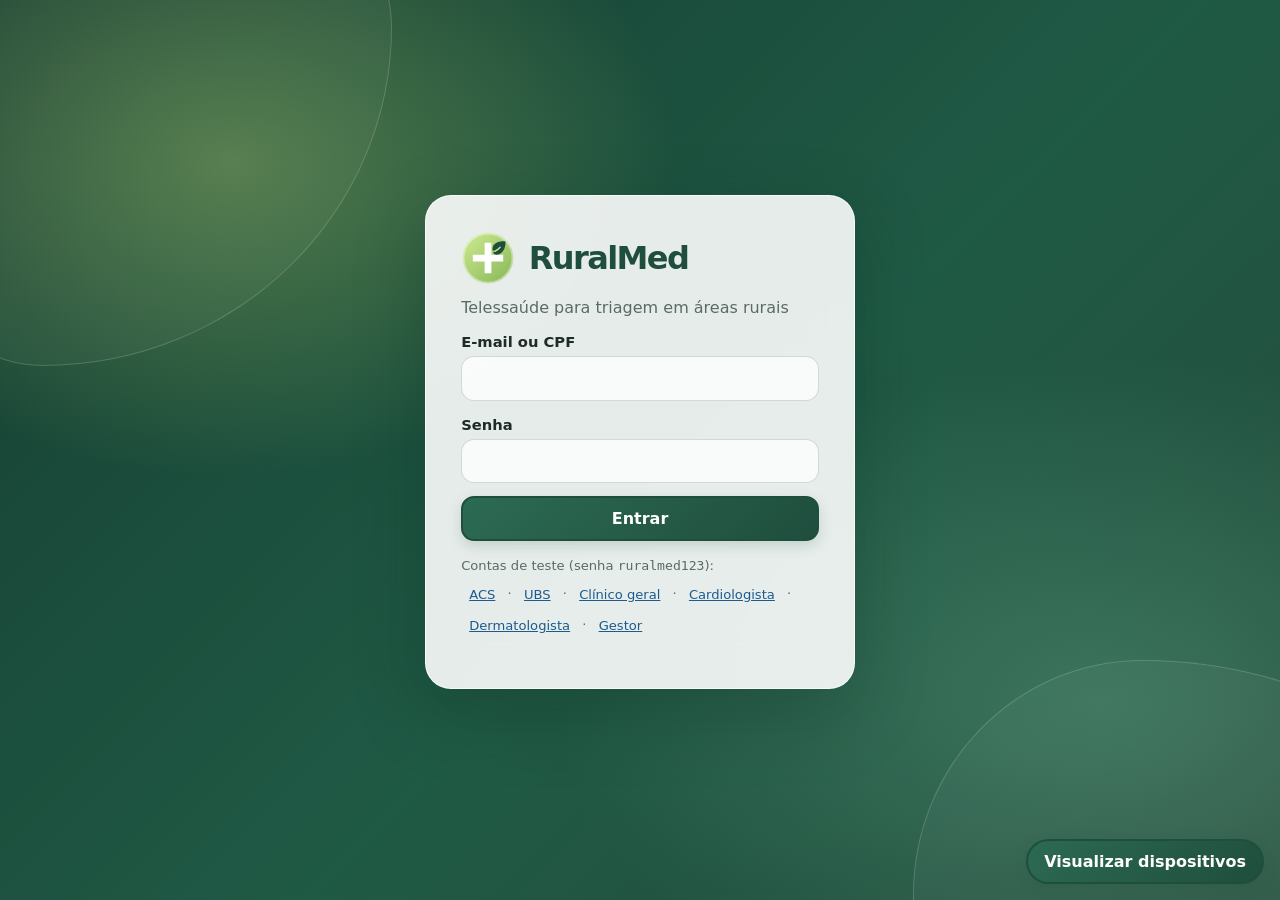
==== src/main/resources/static/index.html @ 618f21c3 "Atualizar plataforma RuralMed" ====
<!doctype html>
<html lang="pt-BR">
<head>
    <meta charset="utf-8">
    <meta name="viewport" content="width=device-width, initial-scale=1">
    <title>RuralMed - Entrar</title>
    <link rel="stylesheet" href="css/estilo.css?v=20261116l">
</head>
<body>
<div class="login">
    <form class="cartao" id="formLogin">
        <div class="login-marca"><img src="img/ruralmed-marca.svg" alt="" aria-hidden="true"><h1>RuralMed</h1></div>
        <p class="suave">Telessaúde para triagem em áreas rurais</p>

        <div class="campo">
            <label for="login">E-mail ou CPF</label>
            <input id="login" required>
        </div>
        <div class="campo">
            <label for="senha">Senha</label>
            <input id="senha" type="password" required>
        </div>
        <button class="btn" type="submit" style="width:100%">Entrar</button>

        <p class="contas suave">
            Contas de teste (senha <code>ruralmed123</code>):<br>
            <button type="button" onclick="preencher('acs@ruralmed.dev')">ACS</button> ·
            <button type="button" onclick="preencher('ubs@ruralmed.dev')">UBS</button> ·
            <button type="button" onclick="preencher('clinico@ruralmed.dev')">Clínico geral</button> ·
            <button type="button" onclick="preencher('cardio@ruralmed.dev')">Cardiologista</button> ·
            <button type="button" onclick="preencher('dermato@ruralmed.dev')">Dermatologista</button> ·
            <button type="button" onclick="preencher('gestor@ruralmed.dev')">Gestor</button>
        </p>
    </form>
</div>
<div id="avisos" class="avisos"></div>

<script src="js/comum.js?v=20261116e"></script>
<script>
    const PAGINAS = { ACS: 'acs.html', UBS: 'ubs.html', MEDICO: 'medico.html', GESTOR: 'gestor.html' };

    function preencher(email) {
        document.getElementById('login').value = email;
        document.getElementById('senha').value = 'ruralmed123';
    }

    document.getElementById('formLogin').addEventListener('submit', async (evento) => {
        evento.preventDefault();
        try {
            const resposta = await api('/api/login', 'POST', {
                login: document.getElementById('login').value,
                senha: document.getElementById('senha').value
            });
            localStorage.setItem('sessao', JSON.stringify(resposta));
            location.href = urlComPreview(PAGINAS[resposta.usuario.perfil]);
        } catch (erro) {
            avisar(erro.message, 'erro');
        }
    });
</script>
</body>
</html>
---- src/main/resources/static/css/estilo.css ----
:root {
    --verde: #1F4E3D;
    --verde-2: #2C6A53;
    --musgo: #97BC62;
    --ambar: #B7791F;
    --ambar-fundo: #FFF4E2;
    --vermelho: #B42318;
    --vermelho-fundo: #FDECEA;
    --azul: #1D5B8F;
    --fundo: #F3F6F1;
    --cartao: #FFFFFF;
    --texto: #1E2B26;
    --suave: #5B6B64;
    --borda: #D6DDD8;
    --foco: #E9A23B;
    --raio: 12px;
    --sombra: 0 1px 3px rgba(20, 40, 30, .08), 0 4px 14px rgba(20, 40, 30, .06);
    color-scheme: light;
}

/* Alto contraste: fundo escuro e texto claro (razão > 7:1, WCAG AAA) */
body.alto-contraste {
    --verde: #FFE14D;
    --verde-2: #FFE14D;
    --musgo: #FFE14D;
    --ambar: #FFB020;
    --ambar-fundo: #2A2100;
    --vermelho: #FF8A80;
    --vermelho-fundo: #2B0B08;
    --azul: #8CC8FF;
    --fundo: #000000;
    --cartao: #0D0D0D;
    --texto: #FFFFFF;
    --suave: #E6E6E6;
    --borda: #FFFFFF;
    --foco: #00E5FF;
    color-scheme: dark;
}

* { box-sizing: border-box; }
html { -webkit-text-size-adjust: 100%; }
body {
    margin: 0;
    font-family: system-ui, -apple-system, "Segoe UI", Roboto, Arial, sans-serif;
    font-size: 16px;
    line-height: 1.45;
    color: var(--texto);
    background: var(--fundo);
}
main, section, article, .conteudo, .cartao, .caso { min-width: 0; }
img, video, iframe { max-width: 100%; }
code { white-space: normal; overflow-wrap: anywhere; }
h1, h2, h3 { line-height: 1.2; margin: 0 0 .6rem; }
h1 { font-size: 1.5rem; }
h2 { font-size: 1.25rem; }
h3 { font-size: 1.05rem; }
p { margin: 0 0 .75rem; }
a { color: var(--azul); }
:focus-visible { outline: 3px solid var(--foco); outline-offset: 2px; }
[hidden] { display: none !important; }

/* ---------- topo e abas ---------- */
.topo {
    position: sticky; top: 0; z-index: 10;
    display: flex; align-items: center; justify-content: space-between; gap: .75rem;
    padding: .6rem 1rem;
    background: var(--verde); color: #fff;
}
body.alto-contraste .topo { background: #000; border-bottom: 2px solid #fff; color: #fff; }
.marca { display: flex; align-items: center; gap: .5rem; font-size: 1.15rem; }
.logo {
    display: block; flex: 0 0 auto; width: 34px; height: 34px; border-radius: 50%;
    object-fit: cover;
}
body.alto-contraste .logo { filter: grayscale(1) contrast(1.35); }
.topo-direita { display: flex; align-items: center; gap: .6rem; min-width: 0; }
.quem { display: flex; flex-direction: column; align-items: flex-end; min-width: 0; font-size: .85rem; }
.quem span:first-child { white-space: nowrap; overflow: hidden; text-overflow: ellipsis; max-width: 40vw; }
.abas {
    display: flex; gap: .25rem; overflow-x: auto; padding: .5rem 1rem 0;
    background: var(--cartao); border-bottom: 1px solid var(--borda);
    scrollbar-width: none;
}
.abas::-webkit-scrollbar { display: none; }
.aba {
    border: 0; background: none; color: var(--suave); font: inherit; font-weight: 600;
    padding: .55rem .8rem; border-bottom: 3px solid transparent; cursor: pointer; white-space: nowrap;
}
.aba[aria-current="page"] {
    color: var(--verde); border-bottom-color: var(--verde); background: rgba(151,188,98,.12);
}
.abas { position: sticky; top: 52px; z-index: 8; }

.conteudo { max-width: 1100px; margin: 0 auto; padding: 1rem; }

/* ---------- componentes ---------- */
.cartao {
    background: var(--cartao); border: 1px solid var(--borda); border-radius: var(--raio);
    box-shadow: var(--sombra); padding: 1rem; margin-bottom: 1rem;
}
.linha { display: flex; flex-wrap: wrap; gap: .75rem; align-items: center; }
.entre { justify-content: space-between; }
.grade { display: grid; gap: .75rem; grid-template-columns: minmax(0, 1fr); }
.suave { color: var(--suave); }
.peq { font-size: .85rem; }

.btn {
    display: inline-flex; align-items: center; justify-content: center; gap: .4rem;
    min-height: 44px; padding: .55rem 1rem; border-radius: 10px; border: 2px solid var(--verde);
    background: var(--verde); color: #fff; font: inherit; font-weight: 600; cursor: pointer;
}
body.alto-contraste .btn { color: #000; }
.btn:disabled { opacity: .55; cursor: not-allowed; }
.btn-sec { background: transparent; color: var(--verde); }
body.alto-contraste .btn-sec { color: var(--verde); }
.topo .btn-sec { color: #fff; border-color: rgba(255,255,255,.7); }
.btn-perigo { background: var(--vermelho); border-color: var(--vermelho); }
.btn-peq { min-height: 34px; padding: .3rem .7rem; font-size: .9rem; }
.btn-icone {
    border: 0; background: transparent; color: inherit; font-size: 1.2rem; cursor: pointer;
    min-width: 40px; min-height: 40px; border-radius: 8px;
}
#btnContraste { font-size: 1.5rem; line-height: 1; }

label { display: block; font-weight: 600; font-size: .92rem; margin-bottom: .25rem; }
.campo { margin-bottom: .8rem; }
input, select, textarea {
    width: 100%; font: inherit; color: var(--texto); background: var(--cartao);
    border: 1.5px solid var(--borda); border-radius: 10px; padding: .6rem .7rem; min-height: 44px;
}
textarea { min-height: 96px; resize: vertical; }
input[type="checkbox"], input[type="radio"] { width: auto; min-height: auto; margin-right: .35rem; }
input[type="range"] { padding: 0; }
.checks { display: flex; flex-wrap: wrap; gap: .5rem 1rem; }
.checks label { font-weight: 500; display: inline-flex; align-items: center; }
.ajuda { font-size: .82rem; color: var(--suave); margin-top: .2rem; }

.chip {
    display: inline-block; padding: .1rem .55rem; border-radius: 999px; font-size: .78rem; font-weight: 700;
    background: rgba(255,255,255,.2); color: inherit;
}
.selo {
    display: inline-block; padding: .15rem .55rem; border-radius: 999px; font-size: .78rem; font-weight: 700;
    background: #E7EEE9; color: var(--verde); white-space: nowrap;
}
body.alto-contraste .selo { background: #000; border: 1px solid #fff; color: #fff; }
.selo.prioritario, .selo.ATRASADO { background: var(--vermelho-fundo); color: var(--vermelho); }
.selo.ALERTA { background: var(--ambar-fundo); color: var(--ambar); }
.selo.EMITIDO, .selo.ASSINADA, .selo.LAUDO_EMITIDO { background: #E3F1E7; color: #1E6B3A; }
.selo.AGUARDANDO_ASSINATURA, .selo.AGUARDANDO_ENCAMINHAMENTO { background: var(--ambar-fundo); color: var(--ambar); }
.selo.inativo { background: #EEE; color: #666; }

.escore {
    display: inline-grid; place-items: center; min-width: 52px; height: 52px; border-radius: 12px;
    font-weight: 800; font-size: 1.2rem; background: #E7EEE9; color: var(--verde);
}
.escore.alto { background: var(--vermelho-fundo); color: var(--vermelho); }
.escore.medio { background: var(--ambar-fundo); color: var(--ambar); }
.escore.baixo { background: #E3F1E7; color: #1E6B3A; }
.selo.risco-alto { background: var(--vermelho-fundo); color: var(--vermelho); }
.selo.risco-medio, .selo.farmacia { background: var(--ambar-fundo); color: var(--ambar); }
.selo.risco-baixo { background: #E3F1E7; color: #1E6B3A; }
body.alto-contraste .escore { background: #000; border: 2px solid currentColor; }
body.alto-contraste .selo.risco-alto,
body.alto-contraste .selo.risco-medio,
body.alto-contraste .selo.risco-baixo { background: #000; border: 1px solid currentColor; }

/* listas de casos */
.lista { display: grid; gap: .75rem; }
.caso {
    display: grid; grid-template-columns: auto minmax(0, 1fr); gap: .75rem; align-items: start;
    background: var(--cartao); border: 1px solid var(--borda); border-radius: var(--raio);
    padding: .85rem; box-shadow: var(--sombra); cursor: pointer; text-align: left; font: inherit; color: inherit; width: 100%;
}
.caso:hover { border-color: var(--verde-2); }
.caso h3 { margin: 0 0 .2rem; }
.caso .meta { display: flex; flex-wrap: wrap; gap: .35rem .6rem; font-size: .85rem; color: var(--suave); }

/* tabelas que viram cartões no celular */
.tabela { width: 100%; border-collapse: collapse; table-layout: fixed; }
.tabela th { text-align: left; font-size: .82rem; color: var(--suave); text-transform: uppercase; letter-spacing: .02em; }
.tabela th, .tabela td { padding: .55rem .5rem; border-bottom: 1px solid var(--borda); vertical-align: top; }
@media (max-width: 699px) {
    .tabela thead { display: none; }
    .tabela, .tabela tbody, .tabela tr, .tabela td { display: block; width: 100%; }
    .tabela tr { border: 1px solid var(--borda); border-radius: 10px; margin-bottom: .6rem; padding: .3rem .6rem; background: var(--cartao); }
    .tabela td {
        border: 0; padding: .25rem 0; display: flex; align-items: flex-start;
        justify-content: space-between; gap: .5rem; min-width: 0; overflow-wrap: anywhere;
    }
    .tabela td::before {
        content: attr(data-rotulo); flex: 0 0 34%; min-width: 0;
        font-weight: 600; color: var(--suave); font-size: .85rem;
    }
    .tabela td > * { min-width: 0; max-width: 66%; overflow-wrap: anywhere; }
    .tabela td.acoes { justify-content: flex-end; flex-wrap: wrap; }
    .tabela td.acoes::before { content: none; }
}

/* números do relatório */
.kpis { display: grid; grid-template-columns: repeat(2, minmax(0, 1fr)); gap: .75rem; }
.kpi { background: var(--cartao); border: 1px solid var(--borda); border-radius: var(--raio); padding: .9rem; }
.kpi strong { display: block; font-size: 1.6rem; color: var(--verde); }
.kpi span { font-size: .85rem; color: var(--suave); }
.barra { display: grid; grid-template-columns: minmax(0, 9rem) minmax(0, 1fr) 2.5rem; gap: .5rem; align-items: center; margin: .35rem 0; font-size: .9rem; }
.barra .trilho { height: 12px; background: #E7EEE9; border-radius: 6px; overflow: hidden; }
.barra .valor { height: 100%; background: var(--verde-2); }

/* faixa da fila offline */
.faixa {
    display: flex; flex-wrap: wrap; gap: .6rem; align-items: center; justify-content: space-between;
    padding: .75rem 1rem; border-radius: var(--raio); margin-bottom: 1rem;
    background: var(--ambar-fundo); border: 1px solid var(--ambar);
}
.faixa.ok { background: #E3F1E7; border-color: #1E6B3A; }
body.alto-contraste .faixa { background: #000; }

.fatores { margin: 0; padding-left: 1.1rem; }
.fatores li { margin: .15rem 0; }
.pagina-cabecalho {
    display: flex; align-items: center; justify-content: space-between; gap: 1rem;
    margin: .5rem 0 1rem; padding: 1.1rem 1.25rem;
    border: 1px solid var(--borda); border-left: 5px solid var(--musgo);
    border-radius: var(--raio); background: var(--cartao); box-shadow: var(--sombra);
}
.pagina-cabecalho h1 { margin: 0; }
.pagina-cabecalho p { margin: .2rem 0 0; }
.legenda-risco { display: flex; flex-wrap: wrap; gap: .35rem; margin-top: .5rem; }
.sobretitulo, .rotulo-secao {
    color: var(--verde-2); font-weight: 800; font-size: .72rem;
    letter-spacing: .08em; text-transform: uppercase;
}
.passo-atendimento {
    padding: .5rem .75rem; border-radius: 999px; background: #E7EEE9;
    color: var(--verde); font-size: .85rem; font-weight: 700; white-space: normal;
}
.form-secao { padding: .75rem 0; border-top: 1px solid var(--borda); }
.form-secao:first-of-type { border-top: 0; }
.form-secao h2 { margin-bottom: .75rem; }
.acao-principal { width: 100%; margin-top: .5rem; }
.filtro-status { display: flex; align-items: center; gap: .6rem; min-width: 0; }
.filtro-status select { width: auto; min-width: 220px; }
.resumo-atendimento {
    display: flex; justify-content: space-between; align-items: center; gap: 1rem;
    padding: .85rem; margin-bottom: .75rem; border: 1px solid var(--borda);
    border-radius: 10px; background: var(--fundo);
}
.resumo-atendimento h3, .resumo-atendimento p { margin: 0; }
.resumo-escore {
    flex: 0 0 auto; min-width: 100px; display: grid; justify-items: center; gap: .05rem;
    padding: .4rem .7rem; border-radius: 10px; background: #E3F1E7; color: #1E6B3A;
}
.resumo-escore strong { font-size: 1.5rem; line-height: 1.1; }
.resumo-escore span, .resumo-escore b { font-size: .75rem; }
.resumo-escore.alto { background: var(--vermelho-fundo); color: var(--vermelho); }
.resumo-escore.medio { background: var(--ambar-fundo); color: var(--ambar); }
.bloco-atendimento { margin: .65rem 0; }
.bloco-atendimento h3 { margin-bottom: .6rem; }
.linha-form-arquivo { display: flex; align-items: center; gap: .5rem; }
.linha-form-arquivo input[type=file] { min-width: 0; }
.lista-exames { display: grid; gap: .45rem; margin-top: .6rem; }
.anexo-item {
    display: flex; align-items: center; justify-content: space-between; gap: .75rem;
    padding: .55rem .65rem; border: 1px solid var(--borda); border-radius: 8px;
}
.anexo-item span { min-width: 0; overflow-wrap: anywhere; }
.anexo-item small { display: block; color: var(--suave); }
.busca-paciente { max-width: 700px; }
.campo-busca { display: flex; gap: .6rem; }
.campo-busca input { flex: 1; min-width: 0; }
.resultado-paciente {
    display: flex; align-items: center; justify-content: space-between; gap: 1rem;
    max-width: 700px; min-width: 0; padding: 1rem; border: 1px solid var(--borda);
    border-radius: var(--raio); background: var(--cartao); box-shadow: var(--sombra);
}
.resultado-paciente h2, .resultado-paciente p { margin: 0; }
.historico-detalhes { margin-top: .5rem; padding: .65rem; border: 1px solid var(--borda); border-radius: 8px; }
.historico-detalhes summary { cursor: pointer; color: var(--verde); font-weight: 700; }
.opcao-farmacia { margin: .6rem 0 1rem; padding: .65rem; border-radius: 8px; background: var(--ambar-fundo); }
.opcao-farmacia input { width: auto; }
.opcao-medicamento {
    display: block; width: 100%; padding: .55rem .7rem; border: 0;
    background: transparent; color: var(--texto); font: inherit; text-align: left; cursor: pointer;
}
.opcao-medicamento:hover, .opcao-medicamento:focus-visible { background: var(--fundo); }
.receita-item { padding: .7rem; border: 1px solid var(--borda); border-left: 4px solid var(--verde-2); border-radius: 8px; }
.receita-item h4, .receita-item p { margin: 0 0 .35rem; }
.dados { display: grid; grid-template-columns: repeat(2, minmax(0, 1fr)); gap: .4rem 1rem; margin: 0; }
.dados dt { font-size: .8rem; color: var(--suave); }
.dados dd { min-width: 0; margin: 0 0 .3rem; font-weight: 600; overflow-wrap: anywhere; }
.midias { display: flex; flex-wrap: wrap; gap: .5rem; }
.midias img { width: 120px; height: 120px; object-fit: cover; border-radius: 8px; border: 1px solid var(--borda); }
.midias audio { max-width: 100%; }

.autocompletar { position: relative; }
.sugestoes {
    position: absolute; z-index: 5; left: 0; right: 0; top: 100%; margin: 2px 0 0; padding: 0; list-style: none;
    background: var(--cartao); border: 1px solid var(--borda); border-radius: 10px; box-shadow: var(--sombra);
    max-height: 240px; overflow-y: auto;
}
.sugestoes li { padding: .55rem .7rem; cursor: pointer; }
.sugestoes li:hover, .sugestoes li[aria-selected="true"] { background: #E7EEE9; }
body.alto-contraste .sugestoes li:hover { background: #333; }

.linha-tempo { border-left: 3px solid var(--musgo); margin-left: .4rem; padding-left: 1rem; }
.evento { position: relative; margin-bottom: 1rem; }
.evento::before {
    content: ""; position: absolute; left: -1.45rem; top: .35rem; width: 12px; height: 12px;
    border-radius: 50%; background: var(--verde); border: 2px solid var(--cartao);
}

/* login */
.login { min-height: 100vh; display: grid; place-items: center; padding: 1rem; background: var(--verde); }
body.alto-contraste .login { background: #000; }
.login .cartao { width: 100%; max-width: 400px; }
.login h1 { color: var(--verde); }
.login-marca { display: flex; align-items: center; gap: .85rem; margin-bottom: .7rem; }
.login-marca img { display: block; width: 54px; height: 54px; flex: 0 0 auto; }
.login-marca h1 { margin: 0; }
.contas { font-size: .82rem; margin-top: .75rem; }
.contas button { border: 0; background: none; color: var(--azul); text-decoration: underline; cursor: pointer; padding: .1rem; font: inherit; }

/* modal e avisos */
.modal {
    width: min(760px, 100vw); max-height: 100vh; margin: auto; padding: 0; border: 0;
    border-radius: var(--raio); background: var(--cartao); color: var(--texto); box-shadow: 0 10px 40px rgba(0,0,0,.3);
}
.modal::backdrop { background: rgba(10, 25, 18, .55); }
.modal-cabecalho {
    position: sticky; top: 0; display: flex; justify-content: space-between; align-items: center; gap: 1rem;
    padding: .8rem 1rem; border-bottom: 1px solid var(--borda); background: var(--cartao); z-index: 2;
}
.modal-cabecalho h2 { margin: 0; }
.modal-corpo { padding: 1rem; }
.avisos { position: fixed; z-index: 50; left: 1rem; right: 1rem; bottom: 1rem; display: grid; gap: .5rem; justify-items: center; }
.aviso {
    max-width: 560px; width: 100%; padding: .75rem 1rem; border-radius: 10px; color: #fff;
    background: var(--verde); box-shadow: var(--sombra); font-weight: 500;
}
.aviso.erro { background: var(--vermelho); }
.aviso.alerta { background: var(--ambar); }
body.alto-contraste .aviso { color: #000; }

.vazio { text-align: center; color: var(--suave); padding: 2rem 1rem; }

/* documento para impressão (laudo) */
.documento { font-family: Georgia, "Times New Roman", serif; }
.documento h2 { text-align: center; }
.assinatura { font-family: ui-monospace, Consolas, monospace; font-size: .75rem; word-break: break-all; color: var(--suave); }

.preview-trigger {
    position: fixed; z-index: 20; right: 1rem; bottom: 1rem;
    box-shadow: var(--sombra);
}
.avisos { bottom: 5rem; }
.preview-dialog {
    width: min(1200px, 96vw); max-width: 96vw; max-height: 96vh;
    padding: 0; border: 1px solid var(--borda); border-radius: var(--raio);
    background: var(--cartao); color: var(--texto); box-shadow: 0 10px 40px rgba(0,0,0,.3);
}
.preview-dialog::backdrop { background: rgba(10, 25, 18, .65); }
.preview-cabecalho {
    display: flex; justify-content: space-between; align-items: center; gap: 1rem;
    padding: .8rem 1rem; border-bottom: 1px solid var(--borda);
}
.preview-cabecalho h2, .preview-cabecalho p { margin: 0; }
.preview-controles { display: flex; align-items: center; gap: .5rem; }
.preview-controles label { margin: 0; white-space: nowrap; }
.preview-controles select { width: auto; }
.preview-canvas {
    height: min(72vh, 900px); max-height: calc(96vh - 88px); overflow: auto; padding: 1rem;
    background: var(--fundo); text-align: center;
}
.preview-stage { position: relative; margin: 0 auto; }
.preview-hardware {
    position: absolute; top: 0; left: 0;
    transform: scale(var(--escala-dispositivo, 1));
    transform-origin: top left;
    border: 2px solid #303b35;
    background: #202a25;
    box-shadow: 0 18px 42px rgba(13, 35, 24, .26), inset 0 0 0 1px rgba(255,255,255,.25);
}
.preview-hardware iframe {
    display: block; border: 0; background: #fff;
}
.preview-hardware[data-model="iphone"] {
    border: 3px solid #262c2a;
    border-radius: 48px;
    background: linear-gradient(135deg, #777f7b, #202522 28%, #101412 78%, #737a76);
}
.preview-hardware[data-model="iphone"] iframe { border-radius: 32px; }
.preview-hardware[data-model="iphone"] .preview-camera {
    display: block; position: absolute; z-index: 1; top: 8px; left: 50%; width: 104px; height: 25px;
    transform: translateX(-50%); border-radius: 999px; background: #090b0a;
}
.preview-hardware[data-model="iphone"] .preview-homebar {
    display: block; position: absolute; z-index: 1; bottom: 7px; left: 50%; width: 92px; height: 4px;
    transform: translateX(-50%); border-radius: 999px; background: #111;
}
.preview-hardware[data-model="samsung"] {
    border: 3px solid #252b2a;
    border-radius: 34px;
    background: linear-gradient(120deg, #68716e, #1d2421 18%, #111514 82%, #59615e);
}
.preview-hardware[data-model="samsung"] iframe { border-radius: 22px; }
.preview-hardware[data-model="samsung"] .preview-camera {
    display: block; position: absolute; z-index: 1; top: 8px; left: 50%; width: 12px; height: 12px;
    transform: translateX(-50%); border: 2px solid #242927; border-radius: 50%; background: #070908;
}
.preview-hardware[data-model="tablet"] {
    border: 4px solid #3b4440;
    border-radius: 30px;
    background: linear-gradient(145deg, #707975, #343d38 24%, #252d29 78%, #707975);
}
.preview-hardware[data-model="tablet"] iframe { border-radius: 18px; }
.preview-hardware[data-model="tablet"] .preview-camera {
    display: block; position: absolute; z-index: 1; top: 50%; left: 10px; width: 7px; height: 7px;
    transform: translateY(-50%); border-radius: 50%; background: #101412;
}
.preview-hardware[data-model="computador"] {
    border: 2px solid #525b57;
    border-radius: 13px;
    background: linear-gradient(145deg, #707975, #303935 18%, #222a26 80%, #68716d);
}
.preview-hardware[data-model="computador"] iframe { border-radius: 3px; }
.preview-hardware[data-model="computador"] .preview-monitor-stand {
    display: block; position: absolute; bottom: 6px; left: 50%; width: 38%; height: 44px;
    transform: translateX(-50%); border-bottom: 7px solid #303935; border-radius: 3px;
}
.preview-hardware[data-model="computador"] .preview-monitor-stand::before {
    position: absolute; content: ""; left: 42%; bottom: 0; width: 16%; height: 38px;
    background: linear-gradient(90deg, #303935, #747d78, #303935);
}
.preview-hardware:not([data-model="iphone"]) .preview-homebar { display: none; }
.preview-hardware:not([data-model="computador"]) .preview-monitor-stand { display: none; }
.preview-hardware[data-model="computador"] .preview-camera { display: none; }
.preview-hardware[data-model="tablet"] .preview-homebar { display: none; }
.preview-hardware[data-model="samsung"] .preview-homebar {
    display: block; position: absolute; z-index: 1; bottom: 6px; left: 50%; width: 76px; height: 3px;
    transform: translateX(-50%); border-radius: 999px; background: rgba(15, 18, 16, .75);
}

@media (min-width: 700px) {
    .grade.duas { grid-template-columns: repeat(2, minmax(0, 1fr)); }
    .grade.tres { grid-template-columns: repeat(3, minmax(0, 1fr)); }
    .kpis { grid-template-columns: repeat(4, minmax(0, 1fr)); }
    .dados { grid-template-columns: repeat(4, minmax(0, 1fr)); }
    .modal { width: min(760px, 94vw); max-height: 90vh; }
    .avisos { left: auto; right: 1.5rem; justify-items: end; }
}
@media (max-width: 699px) {
    .quem { display: none; }
    .topo { padding: .5rem .75rem; }
    .marca strong { font-size: 1rem; }
    .topo-direita { gap: .35rem; }
    .aviso { padding: .55rem .8rem; font-size: .9rem; }
    .modal { border-radius: 0; height: 100vh; }
    .abas { top: 48px; }
    .pagina-cabecalho { align-items: flex-start; flex-direction: column; padding: .9rem; }
    .filtro-status { align-items: stretch; flex-direction: column; width: 100%; }
    .filtro-status select { width: 100%; min-width: 0; }
    .linha-form-arquivo { align-items: stretch; flex-direction: column; }
    .resumo-atendimento { align-items: flex-start; }
    .resultado-paciente { align-items: stretch; flex-direction: column; }
    .campo-busca { align-items: stretch; flex-direction: column; }
}

@media (max-width: 520px) {
    .conteudo { padding: .75rem; }
    .cartao { padding: .8rem; }
    .linha.entre { align-items: stretch; }
    .linha.entre > .btn, .linha.entre > select { width: 100%; }
    .dados { grid-template-columns: 1fr; }
    .resumo-atendimento { flex-direction: column; }
    .resumo-escore { width: 100%; }
    .barra { grid-template-columns: minmax(0, 1fr) 2.5rem; }
    .tabela td::before { flex-basis: 30%; }
    .tabela td > * { max-width: 70%; }
    .tabela td.acoes > * { max-width: 100%; }
    .caso { grid-template-columns: minmax(0, 1fr); }
    .barra .trilho { grid-column: 1 / -1; grid-row: 2; }
    .preview-trigger { right: .6rem; bottom: .6rem; }
    .preview-dialog { width: 100vw; max-width: 100vw; max-height: 100dvh; border-radius: 0; }
    .preview-cabecalho { align-items: stretch; flex-direction: column; }
    .preview-controles { flex-wrap: wrap; }
    .preview-controles select { flex: 1; min-width: 0; }
    .preview-canvas { height: calc(100dvh - 150px); max-height: calc(100dvh - 150px); padding: .5rem; }
}

@media print {
    .topo, .abas, .avisos, .preview-trigger, .preview-dialog, .modal-cabecalho, .nao-imprimir { display: none !important; }
    body { background: #fff; }
    .modal { position: static; box-shadow: none; width: 100%; max-height: none; }
    body.imprimindo main { display: none; }
}

/* ---------- identidade fluida ---------- */
:root {
    --fundo: #edf4ef;
    --cartao: rgba(255, 255, 255, .82);
    --borda: rgba(49, 91, 70, .14);
    --raio: 20px;
    --sombra: 0 8px 26px rgba(30, 66, 49, .07), 0 2px 6px rgba(30, 66, 49, .04);
}
body {
    background-color: var(--fundo);
    background-image:
        radial-gradient(ellipse at 8% 8%, rgba(151, 188, 98, .18), transparent 30rem),
        radial-gradient(ellipse at 92% 34%, rgba(94, 164, 139, .13), transparent 34rem),
        linear-gradient(145deg, #f5f8f3 0%, #edf4ef 54%, #f6f7f0 100%);
    background-attachment: fixed;
}
body.alto-contraste {
    background: var(--fundo);
    background-image: none;
}
.topo {
    background: linear-gradient(110deg, var(--verde), var(--verde-2));
    border-bottom: 1px solid rgba(255, 255, 255, .16);
    box-shadow: 0 5px 24px rgba(20, 52, 39, .16);
    backdrop-filter: blur(18px);
    -webkit-backdrop-filter: blur(18px);
}
body.alto-contraste .topo { background: #000; }
.marca { letter-spacing: -.025em; }
.logo { box-shadow: 0 0 0 5px rgba(255, 255, 255, .09); }
.abas {
    gap: .45rem;
    padding: .55rem max(1rem, calc((100vw - 1160px) / 2)) .45rem;
    background: rgba(250, 253, 250, .76);
    border-bottom-color: rgba(49, 91, 70, .1);
    box-shadow: 0 8px 20px rgba(30, 66, 49, .035);
    backdrop-filter: blur(18px);
    -webkit-backdrop-filter: blur(18px);
}
.aba {
    border: 0;
    border-radius: 999px;
    padding: .6rem 1rem;
    transition: color .18s ease, background .18s ease, transform .18s ease;
}
.aba:hover { color: var(--verde); background: rgba(44, 106, 83, .08); }
.aba[aria-current="page"] {
    border: 0;
    color: #fff;
    background: linear-gradient(135deg, var(--verde-2), var(--verde));
    box-shadow: 0 4px 12px rgba(31, 78, 61, .18);
}
body.alto-contraste .aba[aria-current="page"] { color: #000; background: #FFE14D; }
.conteudo { max-width: 1200px; padding: clamp(1rem, 3vw, 2rem); }
.pagina-cabecalho {
    position: relative;
    overflow: hidden;
    border: 1px solid rgba(255, 255, 255, .8);
    border-left: 4px solid var(--musgo);
    border-radius: 24px;
    padding: clamp(1.15rem, 3vw, 1.8rem);
    background:
        radial-gradient(ellipse at 100% 0%, rgba(151, 188, 98, .17), transparent 22rem),
        rgba(255, 255, 255, .68);
    box-shadow: var(--sombra);
    backdrop-filter: blur(14px);
    -webkit-backdrop-filter: blur(14px);
}
.pagina-cabecalho .sobretitulo { letter-spacing: .12em; }
.pagina-cabecalho h1 { font-size: clamp(1.55rem, 4vw, 2rem); letter-spacing: -.04em; }
.cartao, .kpi, .caso, .resultado-paciente, .historico-detalhes {
    border-color: rgba(255, 255, 255, .86);
    border-radius: 20px;
    box-shadow: var(--sombra);
    background-color: var(--cartao);
    backdrop-filter: blur(14px);
    -webkit-backdrop-filter: blur(14px);
}
.cartao { padding: clamp(.9rem, 2.4vw, 1.35rem); }
.caso {
    padding: clamp(.9rem, 2.5vw, 1.2rem);
    transition: transform .18s ease, box-shadow .18s ease, border-color .18s ease;
}
.caso:hover {
    transform: translateY(-2px);
    border-color: rgba(44, 106, 83, .3);
    box-shadow: 0 14px 32px rgba(30, 66, 49, .11);
}
.btn {
    border-radius: 13px;
    background: linear-gradient(135deg, var(--verde-2), var(--verde));
    box-shadow: 0 5px 13px rgba(31, 78, 61, .17);
    transition: transform .16s ease, box-shadow .16s ease, filter .16s ease;
}
.btn:hover:not(:disabled) {
    transform: translateY(-1px);
    box-shadow: 0 8px 18px rgba(31, 78, 61, .22);
    filter: brightness(1.06);
}
.btn:active:not(:disabled) { transform: translateY(0); }
.btn-sec { background: rgba(255, 255, 255, .58); box-shadow: none; }
.topo .btn-sec { background: transparent; }
body.alto-contraste .btn { background: #FFE14D; box-shadow: none; }
body.alto-contraste .btn-sec { background: transparent; }
input, select, textarea {
    border-color: rgba(49, 91, 70, .2);
    border-radius: 13px;
    background: rgba(255, 255, 255, .78);
    transition: border-color .16s ease, box-shadow .16s ease, background .16s ease;
}
input:hover, select:hover, textarea:hover { border-color: rgba(44, 106, 83, .42); }
input:focus, select:focus, textarea:focus {
    border-color: var(--verde-2);
    background: #fff;
    box-shadow: 0 0 0 4px rgba(44, 106, 83, .11);
    outline: none;
}
body.alto-contraste input, body.alto-contraste select, body.alto-contraste textarea {
    border-color: #fff;
    background: #000;
}
.escore, .resumo-escore { border-radius: 16px; }
.selo { padding: .25rem .65rem; }
.tabela tr { transition: background .16s ease; }
.tabela tbody tr:hover { background: rgba(151, 188, 98, .07); }
.tabela th { letter-spacing: .07em; }
.receita-item, .anexo-item {
    border-radius: 14px;
    background: rgba(255, 255, 255, .68);
}
.historico-detalhes { padding: .85rem 1rem; }
.historico-detalhes summary { padding: .15rem 0; }
.linha-tempo { border-left-color: rgba(44, 106, 83, .32); }
.evento::before { box-shadow: 0 0 0 4px rgba(151, 188, 98, .18); }
.modal, .preview-dialog {
    border: 1px solid rgba(255, 255, 255, .75);
    border-radius: 24px;
    background: rgba(250, 253, 250, .94);
    box-shadow: 0 24px 70px rgba(10, 35, 24, .24);
    backdrop-filter: blur(24px);
    -webkit-backdrop-filter: blur(24px);
}
.modal-cabecalho {
    background: rgba(250, 253, 250, .94);
    backdrop-filter: blur(16px);
    -webkit-backdrop-filter: blur(16px);
}
.modal-corpo { padding: clamp(1rem, 3vw, 1.5rem); }
body.alto-contraste .modal, body.alto-contraste .preview-dialog,
body.alto-contraste .modal-cabecalho { background: #000; }
.login {
    position: relative;
    isolation: isolate;
    overflow: hidden;
    padding: clamp(1rem, 4vw, 2rem);
    background:
        radial-gradient(ellipse at 18% 18%, rgba(151, 188, 98, .45), transparent 28rem),
        radial-gradient(ellipse at 86% 78%, rgba(108, 182, 151, .35), transparent 34rem),
        linear-gradient(135deg, #163d30, #1f5a45 55%, #244b3a);
}
.login::before, .login::after {
    position: absolute;
    z-index: -1;
    content: "";
    width: min(58vw, 34rem);
    aspect-ratio: 1;
    border: 1px solid rgba(255, 255, 255, .16);
    border-radius: 42% 58% 64% 36% / 43% 38% 62% 57%;
    background: rgba(255, 255, 255, .035);
    animation: orbita 18s ease-in-out infinite alternate;
}
.login::before { top: -20%; left: -12%; }
.login::after { right: -14%; bottom: -34%; animation-delay: -7s; }
.login .cartao {
    max-width: 430px;
    padding: clamp(1.35rem, 5vw, 2.2rem);
    border: 1px solid rgba(255, 255, 255, .72);
    border-radius: 26px;
    background: rgba(255, 255, 255, .89);
    box-shadow: 0 24px 70px rgba(8, 34, 23, .26);
    backdrop-filter: blur(22px);
    -webkit-backdrop-filter: blur(22px);
}
.login h1 { font-size: 2rem; letter-spacing: -.05em; }
.login .contas { line-height: 2; }
.contas button {
    border-radius: 999px;
    padding: .15rem .5rem;
    transition: background .16s ease, color .16s ease;
}
.contas button:hover { color: var(--verde); background: rgba(151, 188, 98, .2); }
body.alto-contraste .login { background: #000; }
body.alto-contraste .login .cartao { background: #000; border-color: #fff; }
.avisos .aviso { border: 1px solid rgba(255, 255, 255, .24); border-radius: 14px; }
.preview-trigger { border-radius: 999px; }

@keyframes orbita {
    from { transform: rotate(-8deg) translate3d(-1%, 0, 0) scale(.96); }
    to { transform: rotate(12deg) translate3d(2%, 3%, 0) scale(1.04); }
}
@media (max-width: 699px) {
    .abas { gap: .3rem; padding: .4rem .65rem; }
    .aba { padding: .55rem .8rem; }
    .pagina-cabecalho { border-radius: 20px; }
    .modal {
        height: 100dvh;
        max-height: 100dvh;
        border-radius: 0;
        background: rgba(250, 253, 250, .97);
    }
}
@media (max-width: 520px) {
    .conteudo { padding: .8rem; }
    .cartao { border-radius: 17px; }
    .login .cartao { border-radius: 23px; }
    .caso { border-radius: 17px; }
    .pagina-cabecalho { padding: 1rem; }
}
@media (max-width: 699px) {
    .topo {
        min-height: 56px;
        padding: .45rem .7rem;
        gap: .5rem;
    }
    .marca { flex: 0 0 auto; gap: .4rem; font-size: 1rem; }
    .marca .logo { width: 32px; height: 32px; }
    .topo-direita { flex: 0 0 auto; gap: .3rem; }
    .topo .quem { display: none !important; }
    .topo #btnContraste { width: 38px; min-width: 38px; min-height: 38px; }
    .topo .btn-peq { min-height: 38px; padding: .25rem .65rem; }
}
@media (max-width: 360px) {
    .topo { padding-inline: .5rem; gap: .25rem; }
    .topo-direita { gap: .15rem; }
}

.menu-perfil { position: relative; }
.menu-perfil > summary {
    display: flex;
    align-items: center;
    gap: .6rem;
    min-height: 42px;
    padding: .45rem .8rem;
    border: 1px solid rgba(255,255,255,.4);
    border-radius: 999px;
    color: #fff;
    font: inherit;
    cursor: pointer;
    list-style: none;
    white-space: nowrap;
}
.menu-perfil > summary::-webkit-details-marker { display: none; }
.menu-perfil > summary:hover, .menu-perfil[open] > summary { background: rgba(255,255,255,.12); }
.menu-perfil-conteudo {
    position: absolute;
    top: calc(100% + .55rem);
    right: 0;
    z-index: 20;
    width: min(260px, calc(100vw - 1rem));
    padding: .45rem;
    border: 1px solid var(--borda);
    border-radius: 16px;
    background: var(--cartao);
    color: var(--texto);
    box-shadow: 0 16px 38px rgba(20,40,30,.2);
}
.menu-perfil-conteudo button {
    display: flex;
    align-items: center;
    gap: .55rem;
    width: 100%;
    min-height: 42px;
    padding: .5rem .65rem;
    border: 0;
    border-radius: 10px;
    background: transparent;
    color: var(--texto);
    font: inherit;
    text-align: left;
    cursor: pointer;
}
.menu-perfil-conteudo button:hover, .menu-perfil-conteudo button[aria-pressed="true"] {
    background: rgba(44,106,83,.1);
}
.menu-perfil-conteudo .menu-sair { color: var(--vermelho); }
.perfil-resumo { display: flex; align-items: center; gap: .85rem; padding: .25rem 0 1rem; }
.perfil-resumo h3, .perfil-resumo p { margin: 0; overflow-wrap: anywhere; }
.perfil-avatar {
    display: grid;
    flex: 0 0 48px;
    width: 48px;
    height: 48px;
    place-items: center;
    border-radius: 50%;
    background: var(--verde);
    color: #fff;
    font-size: 1.25rem;
    font-weight: 700;
}
.perfil-dados { margin: 0; border-top: 1px solid var(--borda); }
.perfil-dados div { padding: .75rem 0; border-bottom: 1px solid var(--borda); }
.perfil-dados dt { color: var(--suave); font-size: .82rem; font-weight: 600; }
.perfil-dados dd { margin: .2rem 0 0; overflow-wrap: anywhere; }

@media (max-width: 699px) {
    .topo .menu-perfil > summary { min-height: 38px; max-width: 54vw; padding: .35rem .65rem; font-size: .84rem; }
    .menu-perfil-conteudo { right: 0; }
}
@media (max-width: 360px) {
    .topo .menu-perfil > summary { max-width: 52vw; gap: .3rem; padding-inline: .5rem; }
}
@media (prefers-reduced-motion: reduce) {
    *, *::before, *::after {
        scroll-behavior: auto !important;
        animation-duration: .01ms !important;
        animation-iteration-count: 1 !important;
        transition-duration: .01ms !important;
    }
}
@media print {
    body { background: #fff !important; background-image: none !important; }
    .cartao, .pagina-cabecalho, .modal { background: #fff !important; box-shadow: none !important; }
}

.cabecalho-pacientes { margin: 0 0 .85rem; }
.cabecalho-pacientes h2 { margin-bottom: .2rem; }
.cabecalho-pacientes p { margin: 0; font-size: .9rem; }
.cartao-pacientes { padding: .5rem .85rem; }
.tabela-rolagem { width: 100%; overflow-x: auto; }
.tabela-pacientes { min-width: 1080px; table-layout: fixed; }
.tabela-pacientes col:nth-child(1) { width: 15%; }
.tabela-pacientes col:nth-child(2) { width: 21%; }
.tabela-pacientes col:nth-child(3) { width: 8%; }
.tabela-pacientes col:nth-child(4) { width: 17%; }
.tabela-pacientes col:nth-child(5) { width: 12%; }
.tabela-pacientes col:nth-child(6) { width: 9%; }
.tabela-pacientes col:nth-child(7) { width: 18%; }
.tabela-pacientes th { padding: .75rem .55rem; white-space: nowrap; }
.tabela-pacientes td { padding: .7rem .55rem; vertical-align: middle; }
.tabela-pacientes .nome-paciente { font-weight: 650; }
.tabela-pacientes .id-paciente {
    display: inline-block;
    max-width: 100%;
    font-size: .77rem;
    line-height: 1.55;
    letter-spacing: .015em;
    overflow-wrap: normal;
    word-break: normal;
}
.tabela-pacientes .acoes { white-space: nowrap; }
.tabela-pacientes .acoes .btn { min-height: 34px; padding: .25rem .45rem; font-size: .79rem; }
@media (max-width: 699px) {
    .cabecalho-pacientes { align-items: flex-start; }
    .cabecalho-pacientes > div { flex: 1 1 100%; }
    .cabecalho-pacientes > .btn { width: 100%; }
    .cartao-pacientes { padding: .65rem; }
    .tabela-rolagem { overflow: visible; }
    .tabela-pacientes { min-width: 0; }
}
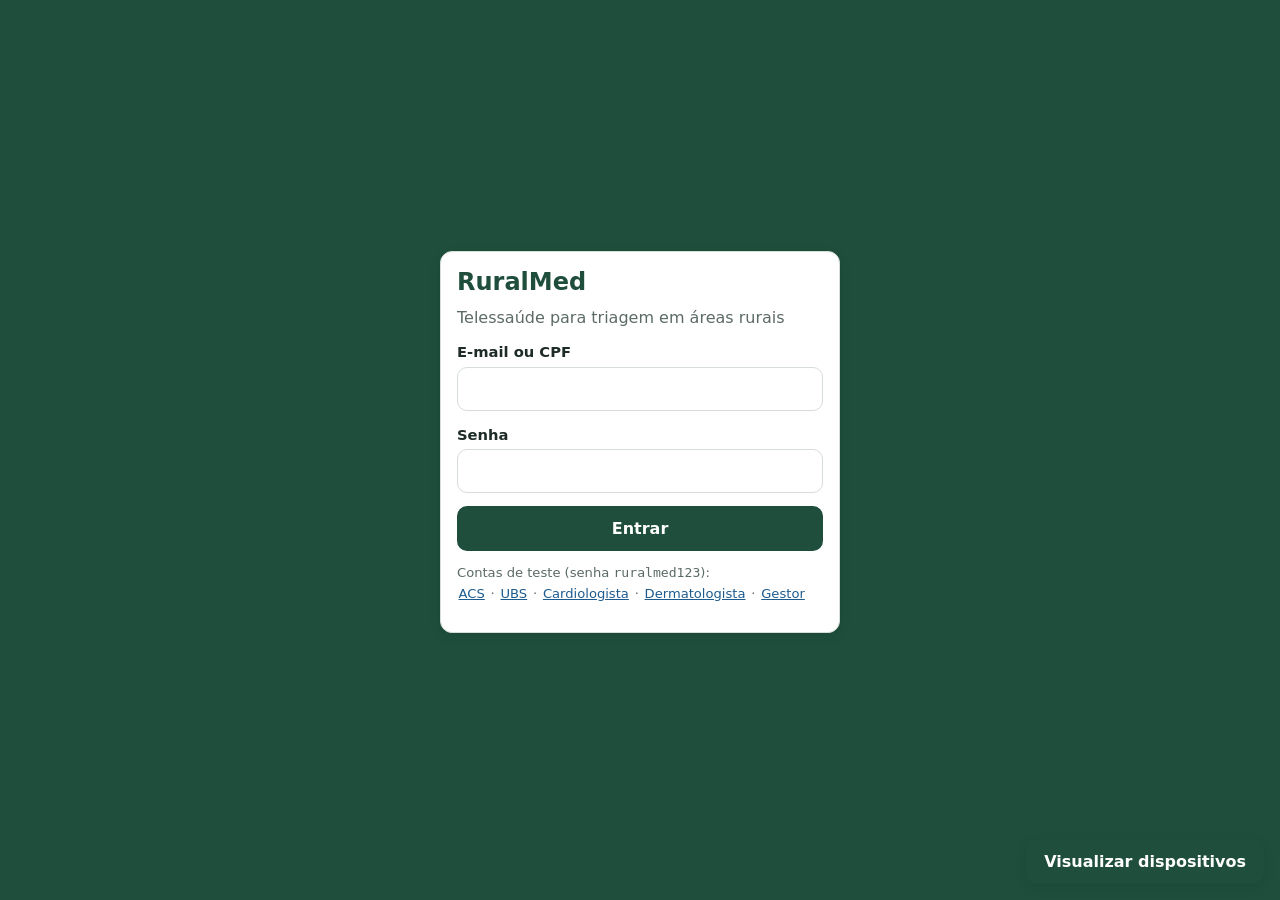
==== commit 87c2e5f3: "Adicionar projeto RuralMed Co-authored-by: Copilot <223556219+Copilot@users.noreply.github.com>" ====
--- a/src/main/resources/static/index.html
+++ b/src/main/resources/static/index.html
@@ -4,12 +4,12 @@
     <meta charset="utf-8">
     <meta name="viewport" content="width=device-width, initial-scale=1">
     <title>RuralMed - Entrar</title>
-    <link rel="stylesheet" href="css/estilo.css?v=20261116l">
+    <link rel="stylesheet" href="css/estilo.css">
 </head>
 <body>
 <div class="login">
     <form class="cartao" id="formLogin">
-        <div class="login-marca"><img src="img/ruralmed-marca.svg" alt="" aria-hidden="true"><h1>RuralMed</h1></div>
+        <h1>RuralMed</h1>
         <p class="suave">Telessaúde para triagem em áreas rurais</p>
 
         <div class="campo">
@@ -26,7 +26,6 @@
             Contas de teste (senha <code>ruralmed123</code>):<br>
             <button type="button" onclick="preencher('acs@ruralmed.dev')">ACS</button> ·
             <button type="button" onclick="preencher('ubs@ruralmed.dev')">UBS</button> ·
-            <button type="button" onclick="preencher('clinico@ruralmed.dev')">Clínico geral</button> ·
             <button type="button" onclick="preencher('cardio@ruralmed.dev')">Cardiologista</button> ·
             <button type="button" onclick="preencher('dermato@ruralmed.dev')">Dermatologista</button> ·
             <button type="button" onclick="preencher('gestor@ruralmed.dev')">Gestor</button>
@@ -35,7 +34,7 @@
 </div>
 <div id="avisos" class="avisos"></div>
 
-<script src="js/comum.js?v=20261116e"></script>
+<script src="js/comum.js?v=20261103"></script>
 <script>
     const PAGINAS = { ACS: 'acs.html', UBS: 'ubs.html', MEDICO: 'medico.html', GESTOR: 'gestor.html' };
 
--- a/src/main/resources/static/css/estilo.css
+++ b/src/main/resources/static/css/estilo.css
@@ -47,9 +47,6 @@
     color: var(--texto);
     background: var(--fundo);
 }
-main, section, article, .conteudo, .cartao, .caso { min-width: 0; }
-img, video, iframe { max-width: 100%; }
-code { white-space: normal; overflow-wrap: anywhere; }
 h1, h2, h3 { line-height: 1.2; margin: 0 0 .6rem; }
 h1 { font-size: 1.5rem; }
 h2 { font-size: 1.25rem; }
@@ -69,13 +66,15 @@
 body.alto-contraste .topo { background: #000; border-bottom: 2px solid #fff; color: #fff; }
 .marca { display: flex; align-items: center; gap: .5rem; font-size: 1.15rem; }
 .logo {
-    display: block; flex: 0 0 auto; width: 34px; height: 34px; border-radius: 50%;
-    object-fit: cover;
-}
-body.alto-contraste .logo { filter: grayscale(1) contrast(1.35); }
+    display: inline-grid; place-items: center; width: 30px; height: 30px; border-radius: 50%;
+    background: var(--musgo); color: var(--verde); font-weight: 800; font-size: 1.2rem;
+}
+body.alto-contraste .logo { background: #FFE14D; color: #000; }
 .topo-direita { display: flex; align-items: center; gap: .6rem; min-width: 0; }
 .quem { display: flex; flex-direction: column; align-items: flex-end; min-width: 0; font-size: .85rem; }
 .quem span:first-child { white-space: nowrap; overflow: hidden; text-overflow: ellipsis; max-width: 40vw; }
+.conexao { font-size: .78rem; padding: .15rem .5rem; border-radius: 999px; background: rgba(255,255,255,.15); white-space: nowrap; }
+.conexao.off { background: var(--vermelho); color: #fff; }
 .abas {
     display: flex; gap: .25rem; overflow-x: auto; padding: .5rem 1rem 0;
     background: var(--cartao); border-bottom: 1px solid var(--borda);
@@ -86,10 +85,7 @@
     border: 0; background: none; color: var(--suave); font: inherit; font-weight: 600;
     padding: .55rem .8rem; border-bottom: 3px solid transparent; cursor: pointer; white-space: nowrap;
 }
-.aba[aria-current="page"] {
-    color: var(--verde); border-bottom-color: var(--verde); background: rgba(151,188,98,.12);
-}
-.abas { position: sticky; top: 52px; z-index: 8; }
+.aba[aria-current="page"] { color: var(--verde); border-bottom-color: var(--verde); }
 
 .conteudo { max-width: 1100px; margin: 0 auto; padding: 1rem; }
 
@@ -100,7 +96,7 @@
 }
 .linha { display: flex; flex-wrap: wrap; gap: .75rem; align-items: center; }
 .entre { justify-content: space-between; }
-.grade { display: grid; gap: .75rem; grid-template-columns: minmax(0, 1fr); }
+.grade { display: grid; gap: .75rem; grid-template-columns: 1fr; }
 .suave { color: var(--suave); }
 .peq { font-size: .85rem; }
 
@@ -155,20 +151,12 @@
     font-weight: 800; font-size: 1.2rem; background: #E7EEE9; color: var(--verde);
 }
 .escore.alto { background: var(--vermelho-fundo); color: var(--vermelho); }
-.escore.medio { background: var(--ambar-fundo); color: var(--ambar); }
-.escore.baixo { background: #E3F1E7; color: #1E6B3A; }
-.selo.risco-alto { background: var(--vermelho-fundo); color: var(--vermelho); }
-.selo.risco-medio, .selo.farmacia { background: var(--ambar-fundo); color: var(--ambar); }
-.selo.risco-baixo { background: #E3F1E7; color: #1E6B3A; }
 body.alto-contraste .escore { background: #000; border: 2px solid currentColor; }
-body.alto-contraste .selo.risco-alto,
-body.alto-contraste .selo.risco-medio,
-body.alto-contraste .selo.risco-baixo { background: #000; border: 1px solid currentColor; }
 
 /* listas de casos */
 .lista { display: grid; gap: .75rem; }
 .caso {
-    display: grid; grid-template-columns: auto minmax(0, 1fr); gap: .75rem; align-items: start;
+    display: grid; grid-template-columns: auto 1fr; gap: .75rem; align-items: start;
     background: var(--cartao); border: 1px solid var(--borda); border-radius: var(--raio);
     padding: .85rem; box-shadow: var(--sombra); cursor: pointer; text-align: left; font: inherit; color: inherit; width: 100%;
 }
@@ -177,32 +165,25 @@
 .caso .meta { display: flex; flex-wrap: wrap; gap: .35rem .6rem; font-size: .85rem; color: var(--suave); }
 
 /* tabelas que viram cartões no celular */
-.tabela { width: 100%; border-collapse: collapse; table-layout: fixed; }
+.tabela { width: 100%; border-collapse: collapse; }
 .tabela th { text-align: left; font-size: .82rem; color: var(--suave); text-transform: uppercase; letter-spacing: .02em; }
 .tabela th, .tabela td { padding: .55rem .5rem; border-bottom: 1px solid var(--borda); vertical-align: top; }
 @media (max-width: 699px) {
     .tabela thead { display: none; }
     .tabela, .tabela tbody, .tabela tr, .tabela td { display: block; width: 100%; }
     .tabela tr { border: 1px solid var(--borda); border-radius: 10px; margin-bottom: .6rem; padding: .3rem .6rem; background: var(--cartao); }
-    .tabela td {
-        border: 0; padding: .25rem 0; display: flex; align-items: flex-start;
-        justify-content: space-between; gap: .5rem; min-width: 0; overflow-wrap: anywhere;
-    }
-    .tabela td::before {
-        content: attr(data-rotulo); flex: 0 0 34%; min-width: 0;
-        font-weight: 600; color: var(--suave); font-size: .85rem;
-    }
-    .tabela td > * { min-width: 0; max-width: 66%; overflow-wrap: anywhere; }
-    .tabela td.acoes { justify-content: flex-end; flex-wrap: wrap; }
+    .tabela td { border: 0; padding: .25rem 0; display: flex; justify-content: space-between; gap: 1rem; }
+    .tabela td::before { content: attr(data-rotulo); font-weight: 600; color: var(--suave); font-size: .85rem; }
+    .tabela td.acoes { justify-content: flex-end; }
     .tabela td.acoes::before { content: none; }
 }
 
 /* números do relatório */
-.kpis { display: grid; grid-template-columns: repeat(2, minmax(0, 1fr)); gap: .75rem; }
+.kpis { display: grid; grid-template-columns: repeat(2, 1fr); gap: .75rem; }
 .kpi { background: var(--cartao); border: 1px solid var(--borda); border-radius: var(--raio); padding: .9rem; }
 .kpi strong { display: block; font-size: 1.6rem; color: var(--verde); }
 .kpi span { font-size: .85rem; color: var(--suave); }
-.barra { display: grid; grid-template-columns: minmax(0, 9rem) minmax(0, 1fr) 2.5rem; gap: .5rem; align-items: center; margin: .35rem 0; font-size: .9rem; }
+.barra { display: grid; grid-template-columns: 9rem 1fr 2.5rem; gap: .5rem; align-items: center; margin: .35rem 0; font-size: .9rem; }
 .barra .trilho { height: 12px; background: #E7EEE9; border-radius: 6px; overflow: hidden; }
 .barra .valor { height: 100%; background: var(--verde-2); }
 
@@ -217,77 +198,9 @@
 
 .fatores { margin: 0; padding-left: 1.1rem; }
 .fatores li { margin: .15rem 0; }
-.pagina-cabecalho {
-    display: flex; align-items: center; justify-content: space-between; gap: 1rem;
-    margin: .5rem 0 1rem; padding: 1.1rem 1.25rem;
-    border: 1px solid var(--borda); border-left: 5px solid var(--musgo);
-    border-radius: var(--raio); background: var(--cartao); box-shadow: var(--sombra);
-}
-.pagina-cabecalho h1 { margin: 0; }
-.pagina-cabecalho p { margin: .2rem 0 0; }
-.legenda-risco { display: flex; flex-wrap: wrap; gap: .35rem; margin-top: .5rem; }
-.sobretitulo, .rotulo-secao {
-    color: var(--verde-2); font-weight: 800; font-size: .72rem;
-    letter-spacing: .08em; text-transform: uppercase;
-}
-.passo-atendimento {
-    padding: .5rem .75rem; border-radius: 999px; background: #E7EEE9;
-    color: var(--verde); font-size: .85rem; font-weight: 700; white-space: normal;
-}
-.form-secao { padding: .75rem 0; border-top: 1px solid var(--borda); }
-.form-secao:first-of-type { border-top: 0; }
-.form-secao h2 { margin-bottom: .75rem; }
-.acao-principal { width: 100%; margin-top: .5rem; }
-.filtro-status { display: flex; align-items: center; gap: .6rem; min-width: 0; }
-.filtro-status select { width: auto; min-width: 220px; }
-.resumo-atendimento {
-    display: flex; justify-content: space-between; align-items: center; gap: 1rem;
-    padding: .85rem; margin-bottom: .75rem; border: 1px solid var(--borda);
-    border-radius: 10px; background: var(--fundo);
-}
-.resumo-atendimento h3, .resumo-atendimento p { margin: 0; }
-.resumo-escore {
-    flex: 0 0 auto; min-width: 100px; display: grid; justify-items: center; gap: .05rem;
-    padding: .4rem .7rem; border-radius: 10px; background: #E3F1E7; color: #1E6B3A;
-}
-.resumo-escore strong { font-size: 1.5rem; line-height: 1.1; }
-.resumo-escore span, .resumo-escore b { font-size: .75rem; }
-.resumo-escore.alto { background: var(--vermelho-fundo); color: var(--vermelho); }
-.resumo-escore.medio { background: var(--ambar-fundo); color: var(--ambar); }
-.bloco-atendimento { margin: .65rem 0; }
-.bloco-atendimento h3 { margin-bottom: .6rem; }
-.linha-form-arquivo { display: flex; align-items: center; gap: .5rem; }
-.linha-form-arquivo input[type=file] { min-width: 0; }
-.lista-exames { display: grid; gap: .45rem; margin-top: .6rem; }
-.anexo-item {
-    display: flex; align-items: center; justify-content: space-between; gap: .75rem;
-    padding: .55rem .65rem; border: 1px solid var(--borda); border-radius: 8px;
-}
-.anexo-item span { min-width: 0; overflow-wrap: anywhere; }
-.anexo-item small { display: block; color: var(--suave); }
-.busca-paciente { max-width: 700px; }
-.campo-busca { display: flex; gap: .6rem; }
-.campo-busca input { flex: 1; min-width: 0; }
-.resultado-paciente {
-    display: flex; align-items: center; justify-content: space-between; gap: 1rem;
-    max-width: 700px; min-width: 0; padding: 1rem; border: 1px solid var(--borda);
-    border-radius: var(--raio); background: var(--cartao); box-shadow: var(--sombra);
-}
-.resultado-paciente h2, .resultado-paciente p { margin: 0; }
-.historico-detalhes { margin-top: .5rem; padding: .65rem; border: 1px solid var(--borda); border-radius: 8px; }
-.historico-detalhes summary { cursor: pointer; color: var(--verde); font-weight: 700; }
-.opcao-farmacia { margin: .6rem 0 1rem; padding: .65rem; border-radius: 8px; background: var(--ambar-fundo); }
-.opcao-farmacia input { width: auto; }
-.opcao-medicamento {
-    display: block; width: 100%; padding: .55rem .7rem; border: 0;
-    background: transparent; color: var(--texto); font: inherit; text-align: left; cursor: pointer;
-}
-.opcao-medicamento:hover, .opcao-medicamento:focus-visible { background: var(--fundo); }
-.receita-item { padding: .7rem; border: 1px solid var(--borda); border-left: 4px solid var(--verde-2); border-radius: 8px; }
-.receita-item h4, .receita-item p { margin: 0 0 .35rem; }
 .dados { display: grid; grid-template-columns: repeat(2, minmax(0, 1fr)); gap: .4rem 1rem; margin: 0; }
 .dados dt { font-size: .8rem; color: var(--suave); }
-.dados dd { min-width: 0; margin: 0 0 .3rem; font-weight: 600; overflow-wrap: anywhere; }
+.dados dd { margin: 0 0 .3rem; font-weight: 600; }
 .midias { display: flex; flex-wrap: wrap; gap: .5rem; }
 .midias img { width: 120px; height: 120px; object-fit: cover; border-radius: 8px; border: 1px solid var(--borda); }
 .midias audio { max-width: 100%; }
@@ -314,9 +227,6 @@
 body.alto-contraste .login { background: #000; }
 .login .cartao { width: 100%; max-width: 400px; }
 .login h1 { color: var(--verde); }
-.login-marca { display: flex; align-items: center; gap: .85rem; margin-bottom: .7rem; }
-.login-marca img { display: block; width: 54px; height: 54px; flex: 0 0 auto; }
-.login-marca h1 { margin: 0; }
 .contas { font-size: .82rem; margin-top: .75rem; }
 .contas button { border: 0; background: none; color: var(--azul); text-decoration: underline; cursor: pointer; padding: .1rem; font: inherit; }
 
@@ -368,82 +278,18 @@
 .preview-controles label { margin: 0; white-space: nowrap; }
 .preview-controles select { width: auto; }
 .preview-canvas {
-    height: min(72vh, 900px); max-height: calc(96vh - 88px); overflow: auto; padding: 1rem;
+    max-height: calc(96vh - 88px); overflow: auto; padding: 1rem;
     background: var(--fundo); text-align: center;
 }
-.preview-stage { position: relative; margin: 0 auto; }
-.preview-hardware {
-    position: absolute; top: 0; left: 0;
-    transform: scale(var(--escala-dispositivo, 1));
-    transform-origin: top left;
-    border: 2px solid #303b35;
-    background: #202a25;
-    box-shadow: 0 18px 42px rgba(13, 35, 24, .26), inset 0 0 0 1px rgba(255,255,255,.25);
-}
-.preview-hardware iframe {
-    display: block; border: 0; background: #fff;
-}
-.preview-hardware[data-model="iphone"] {
-    border: 3px solid #262c2a;
-    border-radius: 48px;
-    background: linear-gradient(135deg, #777f7b, #202522 28%, #101412 78%, #737a76);
-}
-.preview-hardware[data-model="iphone"] iframe { border-radius: 32px; }
-.preview-hardware[data-model="iphone"] .preview-camera {
-    display: block; position: absolute; z-index: 1; top: 8px; left: 50%; width: 104px; height: 25px;
-    transform: translateX(-50%); border-radius: 999px; background: #090b0a;
-}
-.preview-hardware[data-model="iphone"] .preview-homebar {
-    display: block; position: absolute; z-index: 1; bottom: 7px; left: 50%; width: 92px; height: 4px;
-    transform: translateX(-50%); border-radius: 999px; background: #111;
-}
-.preview-hardware[data-model="samsung"] {
-    border: 3px solid #252b2a;
-    border-radius: 34px;
-    background: linear-gradient(120deg, #68716e, #1d2421 18%, #111514 82%, #59615e);
-}
-.preview-hardware[data-model="samsung"] iframe { border-radius: 22px; }
-.preview-hardware[data-model="samsung"] .preview-camera {
-    display: block; position: absolute; z-index: 1; top: 8px; left: 50%; width: 12px; height: 12px;
-    transform: translateX(-50%); border: 2px solid #242927; border-radius: 50%; background: #070908;
-}
-.preview-hardware[data-model="tablet"] {
-    border: 4px solid #3b4440;
-    border-radius: 30px;
-    background: linear-gradient(145deg, #707975, #343d38 24%, #252d29 78%, #707975);
-}
-.preview-hardware[data-model="tablet"] iframe { border-radius: 18px; }
-.preview-hardware[data-model="tablet"] .preview-camera {
-    display: block; position: absolute; z-index: 1; top: 50%; left: 10px; width: 7px; height: 7px;
-    transform: translateY(-50%); border-radius: 50%; background: #101412;
-}
-.preview-hardware[data-model="computador"] {
-    border: 2px solid #525b57;
-    border-radius: 13px;
-    background: linear-gradient(145deg, #707975, #303935 18%, #222a26 80%, #68716d);
-}
-.preview-hardware[data-model="computador"] iframe { border-radius: 3px; }
-.preview-hardware[data-model="computador"] .preview-monitor-stand {
-    display: block; position: absolute; bottom: 6px; left: 50%; width: 38%; height: 44px;
-    transform: translateX(-50%); border-bottom: 7px solid #303935; border-radius: 3px;
-}
-.preview-hardware[data-model="computador"] .preview-monitor-stand::before {
-    position: absolute; content: ""; left: 42%; bottom: 0; width: 16%; height: 38px;
-    background: linear-gradient(90deg, #303935, #747d78, #303935);
-}
-.preview-hardware:not([data-model="iphone"]) .preview-homebar { display: none; }
-.preview-hardware:not([data-model="computador"]) .preview-monitor-stand { display: none; }
-.preview-hardware[data-model="computador"] .preview-camera { display: none; }
-.preview-hardware[data-model="tablet"] .preview-homebar { display: none; }
-.preview-hardware[data-model="samsung"] .preview-homebar {
-    display: block; position: absolute; z-index: 1; bottom: 6px; left: 50%; width: 76px; height: 3px;
-    transform: translateX(-50%); border-radius: 999px; background: rgba(15, 18, 16, .75);
+.preview-canvas iframe {
+    display: block; margin: 0 auto; border: 1px solid var(--borda);
+    border-radius: 8px; background: #fff; box-shadow: var(--sombra);
 }
 
 @media (min-width: 700px) {
-    .grade.duas { grid-template-columns: repeat(2, minmax(0, 1fr)); }
-    .grade.tres { grid-template-columns: repeat(3, minmax(0, 1fr)); }
-    .kpis { grid-template-columns: repeat(4, minmax(0, 1fr)); }
+    .grade.duas { grid-template-columns: 1fr 1fr; }
+    .grade.tres { grid-template-columns: repeat(3, 1fr); }
+    .kpis { grid-template-columns: repeat(4, 1fr); }
     .dados { grid-template-columns: repeat(4, minmax(0, 1fr)); }
     .modal { width: min(760px, 94vw); max-height: 90vh; }
     .avisos { left: auto; right: 1.5rem; justify-items: end; }
@@ -453,16 +299,9 @@
     .topo { padding: .5rem .75rem; }
     .marca strong { font-size: 1rem; }
     .topo-direita { gap: .35rem; }
+    .conexao { max-width: 34vw; overflow: hidden; text-overflow: ellipsis; }
     .aviso { padding: .55rem .8rem; font-size: .9rem; }
     .modal { border-radius: 0; height: 100vh; }
-    .abas { top: 48px; }
-    .pagina-cabecalho { align-items: flex-start; flex-direction: column; padding: .9rem; }
-    .filtro-status { align-items: stretch; flex-direction: column; width: 100%; }
-    .filtro-status select { width: 100%; min-width: 0; }
-    .linha-form-arquivo { align-items: stretch; flex-direction: column; }
-    .resumo-atendimento { align-items: flex-start; }
-    .resultado-paciente { align-items: stretch; flex-direction: column; }
-    .campo-busca { align-items: stretch; flex-direction: column; }
 }
 
 @media (max-width: 520px) {
@@ -471,20 +310,14 @@
     .linha.entre { align-items: stretch; }
     .linha.entre > .btn, .linha.entre > select { width: 100%; }
     .dados { grid-template-columns: 1fr; }
-    .resumo-atendimento { flex-direction: column; }
-    .resumo-escore { width: 100%; }
     .barra { grid-template-columns: minmax(0, 1fr) 2.5rem; }
-    .tabela td::before { flex-basis: 30%; }
-    .tabela td > * { max-width: 70%; }
-    .tabela td.acoes > * { max-width: 100%; }
-    .caso { grid-template-columns: minmax(0, 1fr); }
     .barra .trilho { grid-column: 1 / -1; grid-row: 2; }
     .preview-trigger { right: .6rem; bottom: .6rem; }
     .preview-dialog { width: 100vw; max-width: 100vw; max-height: 100dvh; border-radius: 0; }
     .preview-cabecalho { align-items: stretch; flex-direction: column; }
     .preview-controles { flex-wrap: wrap; }
     .preview-controles select { flex: 1; min-width: 0; }
-    .preview-canvas { height: calc(100dvh - 150px); max-height: calc(100dvh - 150px); padding: .5rem; }
+    .preview-canvas { max-height: calc(100dvh - 150px); padding: .5rem; }
 }
 
 @media print {
@@ -493,363 +326,3 @@
     .modal { position: static; box-shadow: none; width: 100%; max-height: none; }
     body.imprimindo main { display: none; }
 }
-
-/* ---------- identidade fluida ---------- */
-:root {
-    --fundo: #edf4ef;
-    --cartao: rgba(255, 255, 255, .82);
-    --borda: rgba(49, 91, 70, .14);
-    --raio: 20px;
-    --sombra: 0 8px 26px rgba(30, 66, 49, .07), 0 2px 6px rgba(30, 66, 49, .04);
-}
-body {
-    background-color: var(--fundo);
-    background-image:
-        radial-gradient(ellipse at 8% 8%, rgba(151, 188, 98, .18), transparent 30rem),
-        radial-gradient(ellipse at 92% 34%, rgba(94, 164, 139, .13), transparent 34rem),
-        linear-gradient(145deg, #f5f8f3 0%, #edf4ef 54%, #f6f7f0 100%);
-    background-attachment: fixed;
-}
-body.alto-contraste {
-    background: var(--fundo);
-    background-image: none;
-}
-.topo {
-    background: linear-gradient(110deg, var(--verde), var(--verde-2));
-    border-bottom: 1px solid rgba(255, 255, 255, .16);
-    box-shadow: 0 5px 24px rgba(20, 52, 39, .16);
-    backdrop-filter: blur(18px);
-    -webkit-backdrop-filter: blur(18px);
-}
-body.alto-contraste .topo { background: #000; }
-.marca { letter-spacing: -.025em; }
-.logo { box-shadow: 0 0 0 5px rgba(255, 255, 255, .09); }
-.abas {
-    gap: .45rem;
-    padding: .55rem max(1rem, calc((100vw - 1160px) / 2)) .45rem;
-    background: rgba(250, 253, 250, .76);
-    border-bottom-color: rgba(49, 91, 70, .1);
-    box-shadow: 0 8px 20px rgba(30, 66, 49, .035);
-    backdrop-filter: blur(18px);
-    -webkit-backdrop-filter: blur(18px);
-}
-.aba {
-    border: 0;
-    border-radius: 999px;
-    padding: .6rem 1rem;
-    transition: color .18s ease, background .18s ease, transform .18s ease;
-}
-.aba:hover { color: var(--verde); background: rgba(44, 106, 83, .08); }
-.aba[aria-current="page"] {
-    border: 0;
-    color: #fff;
-    background: linear-gradient(135deg, var(--verde-2), var(--verde));
-    box-shadow: 0 4px 12px rgba(31, 78, 61, .18);
-}
-body.alto-contraste .aba[aria-current="page"] { color: #000; background: #FFE14D; }
-.conteudo { max-width: 1200px; padding: clamp(1rem, 3vw, 2rem); }
-.pagina-cabecalho {
-    position: relative;
-    overflow: hidden;
-    border: 1px solid rgba(255, 255, 255, .8);
-    border-left: 4px solid var(--musgo);
-    border-radius: 24px;
-    padding: clamp(1.15rem, 3vw, 1.8rem);
-    background:
-        radial-gradient(ellipse at 100% 0%, rgba(151, 188, 98, .17), transparent 22rem),
-        rgba(255, 255, 255, .68);
-    box-shadow: var(--sombra);
-    backdrop-filter: blur(14px);
-    -webkit-backdrop-filter: blur(14px);
-}
-.pagina-cabecalho .sobretitulo { letter-spacing: .12em; }
-.pagina-cabecalho h1 { font-size: clamp(1.55rem, 4vw, 2rem); letter-spacing: -.04em; }
-.cartao, .kpi, .caso, .resultado-paciente, .historico-detalhes {
-    border-color: rgba(255, 255, 255, .86);
-    border-radius: 20px;
-    box-shadow: var(--sombra);
-    background-color: var(--cartao);
-    backdrop-filter: blur(14px);
-    -webkit-backdrop-filter: blur(14px);
-}
-.cartao { padding: clamp(.9rem, 2.4vw, 1.35rem); }
-.caso {
-    padding: clamp(.9rem, 2.5vw, 1.2rem);
-    transition: transform .18s ease, box-shadow .18s ease, border-color .18s ease;
-}
-.caso:hover {
-    transform: translateY(-2px);
-    border-color: rgba(44, 106, 83, .3);
-    box-shadow: 0 14px 32px rgba(30, 66, 49, .11);
-}
-.btn {
-    border-radius: 13px;
-    background: linear-gradient(135deg, var(--verde-2), var(--verde));
-    box-shadow: 0 5px 13px rgba(31, 78, 61, .17);
-    transition: transform .16s ease, box-shadow .16s ease, filter .16s ease;
-}
-.btn:hover:not(:disabled) {
-    transform: translateY(-1px);
-    box-shadow: 0 8px 18px rgba(31, 78, 61, .22);
-    filter: brightness(1.06);
-}
-.btn:active:not(:disabled) { transform: translateY(0); }
-.btn-sec { background: rgba(255, 255, 255, .58); box-shadow: none; }
-.topo .btn-sec { background: transparent; }
-body.alto-contraste .btn { background: #FFE14D; box-shadow: none; }
-body.alto-contraste .btn-sec { background: transparent; }
-input, select, textarea {
-    border-color: rgba(49, 91, 70, .2);
-    border-radius: 13px;
-    background: rgba(255, 255, 255, .78);
-    transition: border-color .16s ease, box-shadow .16s ease, background .16s ease;
-}
-input:hover, select:hover, textarea:hover { border-color: rgba(44, 106, 83, .42); }
-input:focus, select:focus, textarea:focus {
-    border-color: var(--verde-2);
-    background: #fff;
-    box-shadow: 0 0 0 4px rgba(44, 106, 83, .11);
-    outline: none;
-}
-body.alto-contraste input, body.alto-contraste select, body.alto-contraste textarea {
-    border-color: #fff;
-    background: #000;
-}
-.escore, .resumo-escore { border-radius: 16px; }
-.selo { padding: .25rem .65rem; }
-.tabela tr { transition: background .16s ease; }
-.tabela tbody tr:hover { background: rgba(151, 188, 98, .07); }
-.tabela th { letter-spacing: .07em; }
-.receita-item, .anexo-item {
-    border-radius: 14px;
-    background: rgba(255, 255, 255, .68);
-}
-.historico-detalhes { padding: .85rem 1rem; }
-.historico-detalhes summary { padding: .15rem 0; }
-.linha-tempo { border-left-color: rgba(44, 106, 83, .32); }
-.evento::before { box-shadow: 0 0 0 4px rgba(151, 188, 98, .18); }
-.modal, .preview-dialog {
-    border: 1px solid rgba(255, 255, 255, .75);
-    border-radius: 24px;
-    background: rgba(250, 253, 250, .94);
-    box-shadow: 0 24px 70px rgba(10, 35, 24, .24);
-    backdrop-filter: blur(24px);
-    -webkit-backdrop-filter: blur(24px);
-}
-.modal-cabecalho {
-    background: rgba(250, 253, 250, .94);
-    backdrop-filter: blur(16px);
-    -webkit-backdrop-filter: blur(16px);
-}
-.modal-corpo { padding: clamp(1rem, 3vw, 1.5rem); }
-body.alto-contraste .modal, body.alto-contraste .preview-dialog,
-body.alto-contraste .modal-cabecalho { background: #000; }
-.login {
-    position: relative;
-    isolation: isolate;
-    overflow: hidden;
-    padding: clamp(1rem, 4vw, 2rem);
-    background:
-        radial-gradient(ellipse at 18% 18%, rgba(151, 188, 98, .45), transparent 28rem),
-        radial-gradient(ellipse at 86% 78%, rgba(108, 182, 151, .35), transparent 34rem),
-        linear-gradient(135deg, #163d30, #1f5a45 55%, #244b3a);
-}
-.login::before, .login::after {
-    position: absolute;
-    z-index: -1;
-    content: "";
-    width: min(58vw, 34rem);
-    aspect-ratio: 1;
-    border: 1px solid rgba(255, 255, 255, .16);
-    border-radius: 42% 58% 64% 36% / 43% 38% 62% 57%;
-    background: rgba(255, 255, 255, .035);
-    animation: orbita 18s ease-in-out infinite alternate;
-}
-.login::before { top: -20%; left: -12%; }
-.login::after { right: -14%; bottom: -34%; animation-delay: -7s; }
-.login .cartao {
-    max-width: 430px;
-    padding: clamp(1.35rem, 5vw, 2.2rem);
-    border: 1px solid rgba(255, 255, 255, .72);
-    border-radius: 26px;
-    background: rgba(255, 255, 255, .89);
-    box-shadow: 0 24px 70px rgba(8, 34, 23, .26);
-    backdrop-filter: blur(22px);
-    -webkit-backdrop-filter: blur(22px);
-}
-.login h1 { font-size: 2rem; letter-spacing: -.05em; }
-.login .contas { line-height: 2; }
-.contas button {
-    border-radius: 999px;
-    padding: .15rem .5rem;
-    transition: background .16s ease, color .16s ease;
-}
-.contas button:hover { color: var(--verde); background: rgba(151, 188, 98, .2); }
-body.alto-contraste .login { background: #000; }
-body.alto-contraste .login .cartao { background: #000; border-color: #fff; }
-.avisos .aviso { border: 1px solid rgba(255, 255, 255, .24); border-radius: 14px; }
-.preview-trigger { border-radius: 999px; }
-
-@keyframes orbita {
-    from { transform: rotate(-8deg) translate3d(-1%, 0, 0) scale(.96); }
-    to { transform: rotate(12deg) translate3d(2%, 3%, 0) scale(1.04); }
-}
-@media (max-width: 699px) {
-    .abas { gap: .3rem; padding: .4rem .65rem; }
-    .aba { padding: .55rem .8rem; }
-    .pagina-cabecalho { border-radius: 20px; }
-    .modal {
-        height: 100dvh;
-        max-height: 100dvh;
-        border-radius: 0;
-        background: rgba(250, 253, 250, .97);
-    }
-}
-@media (max-width: 520px) {
-    .conteudo { padding: .8rem; }
-    .cartao { border-radius: 17px; }
-    .login .cartao { border-radius: 23px; }
-    .caso { border-radius: 17px; }
-    .pagina-cabecalho { padding: 1rem; }
-}
-@media (max-width: 699px) {
-    .topo {
-        min-height: 56px;
-        padding: .45rem .7rem;
-        gap: .5rem;
-    }
-    .marca { flex: 0 0 auto; gap: .4rem; font-size: 1rem; }
-    .marca .logo { width: 32px; height: 32px; }
-    .topo-direita { flex: 0 0 auto; gap: .3rem; }
-    .topo .quem { display: none !important; }
-    .topo #btnContraste { width: 38px; min-width: 38px; min-height: 38px; }
-    .topo .btn-peq { min-height: 38px; padding: .25rem .65rem; }
-}
-@media (max-width: 360px) {
-    .topo { padding-inline: .5rem; gap: .25rem; }
-    .topo-direita { gap: .15rem; }
-}
-
-.menu-perfil { position: relative; }
-.menu-perfil > summary {
-    display: flex;
-    align-items: center;
-    gap: .6rem;
-    min-height: 42px;
-    padding: .45rem .8rem;
-    border: 1px solid rgba(255,255,255,.4);
-    border-radius: 999px;
-    color: #fff;
-    font: inherit;
-    cursor: pointer;
-    list-style: none;
-    white-space: nowrap;
-}
-.menu-perfil > summary::-webkit-details-marker { display: none; }
-.menu-perfil > summary:hover, .menu-perfil[open] > summary { background: rgba(255,255,255,.12); }
-.menu-perfil-conteudo {
-    position: absolute;
-    top: calc(100% + .55rem);
-    right: 0;
-    z-index: 20;
-    width: min(260px, calc(100vw - 1rem));
-    padding: .45rem;
-    border: 1px solid var(--borda);
-    border-radius: 16px;
-    background: var(--cartao);
-    color: var(--texto);
-    box-shadow: 0 16px 38px rgba(20,40,30,.2);
-}
-.menu-perfil-conteudo button {
-    display: flex;
-    align-items: center;
-    gap: .55rem;
-    width: 100%;
-    min-height: 42px;
-    padding: .5rem .65rem;
-    border: 0;
-    border-radius: 10px;
-    background: transparent;
-    color: var(--texto);
-    font: inherit;
-    text-align: left;
-    cursor: pointer;
-}
-.menu-perfil-conteudo button:hover, .menu-perfil-conteudo button[aria-pressed="true"] {
-    background: rgba(44,106,83,.1);
-}
-.menu-perfil-conteudo .menu-sair { color: var(--vermelho); }
-.perfil-resumo { display: flex; align-items: center; gap: .85rem; padding: .25rem 0 1rem; }
-.perfil-resumo h3, .perfil-resumo p { margin: 0; overflow-wrap: anywhere; }
-.perfil-avatar {
-    display: grid;
-    flex: 0 0 48px;
-    width: 48px;
-    height: 48px;
-    place-items: center;
-    border-radius: 50%;
-    background: var(--verde);
-    color: #fff;
-    font-size: 1.25rem;
-    font-weight: 700;
-}
-.perfil-dados { margin: 0; border-top: 1px solid var(--borda); }
-.perfil-dados div { padding: .75rem 0; border-bottom: 1px solid var(--borda); }
-.perfil-dados dt { color: var(--suave); font-size: .82rem; font-weight: 600; }
-.perfil-dados dd { margin: .2rem 0 0; overflow-wrap: anywhere; }
-
-@media (max-width: 699px) {
-    .topo .menu-perfil > summary { min-height: 38px; max-width: 54vw; padding: .35rem .65rem; font-size: .84rem; }
-    .menu-perfil-conteudo { right: 0; }
-}
-@media (max-width: 360px) {
-    .topo .menu-perfil > summary { max-width: 52vw; gap: .3rem; padding-inline: .5rem; }
-}
-@media (prefers-reduced-motion: reduce) {
-    *, *::before, *::after {
-        scroll-behavior: auto !important;
-        animation-duration: .01ms !important;
-        animation-iteration-count: 1 !important;
-        transition-duration: .01ms !important;
-    }
-}
-@media print {
-    body { background: #fff !important; background-image: none !important; }
-    .cartao, .pagina-cabecalho, .modal { background: #fff !important; box-shadow: none !important; }
-}
-
-.cabecalho-pacientes { margin: 0 0 .85rem; }
-.cabecalho-pacientes h2 { margin-bottom: .2rem; }
-.cabecalho-pacientes p { margin: 0; font-size: .9rem; }
-.cartao-pacientes { padding: .5rem .85rem; }
-.tabela-rolagem { width: 100%; overflow-x: auto; }
-.tabela-pacientes { min-width: 1080px; table-layout: fixed; }
-.tabela-pacientes col:nth-child(1) { width: 15%; }
-.tabela-pacientes col:nth-child(2) { width: 21%; }
-.tabela-pacientes col:nth-child(3) { width: 8%; }
-.tabela-pacientes col:nth-child(4) { width: 17%; }
-.tabela-pacientes col:nth-child(5) { width: 12%; }
-.tabela-pacientes col:nth-child(6) { width: 9%; }
-.tabela-pacientes col:nth-child(7) { width: 18%; }
-.tabela-pacientes th { padding: .75rem .55rem; white-space: nowrap; }
-.tabela-pacientes td { padding: .7rem .55rem; vertical-align: middle; }
-.tabela-pacientes .nome-paciente { font-weight: 650; }
-.tabela-pacientes .id-paciente {
-    display: inline-block;
-    max-width: 100%;
-    font-size: .77rem;
-    line-height: 1.55;
-    letter-spacing: .015em;
-    overflow-wrap: normal;
-    word-break: normal;
-}
-.tabela-pacientes .acoes { white-space: nowrap; }
-.tabela-pacientes .acoes .btn { min-height: 34px; padding: .25rem .45rem; font-size: .79rem; }
-@media (max-width: 699px) {
-    .cabecalho-pacientes { align-items: flex-start; }
-    .cabecalho-pacientes > div { flex: 1 1 100%; }
-    .cabecalho-pacientes > .btn { width: 100%; }
-    .cartao-pacientes { padding: .65rem; }
-    .tabela-rolagem { overflow: visible; }
-    .tabela-pacientes { min-width: 0; }
-}
